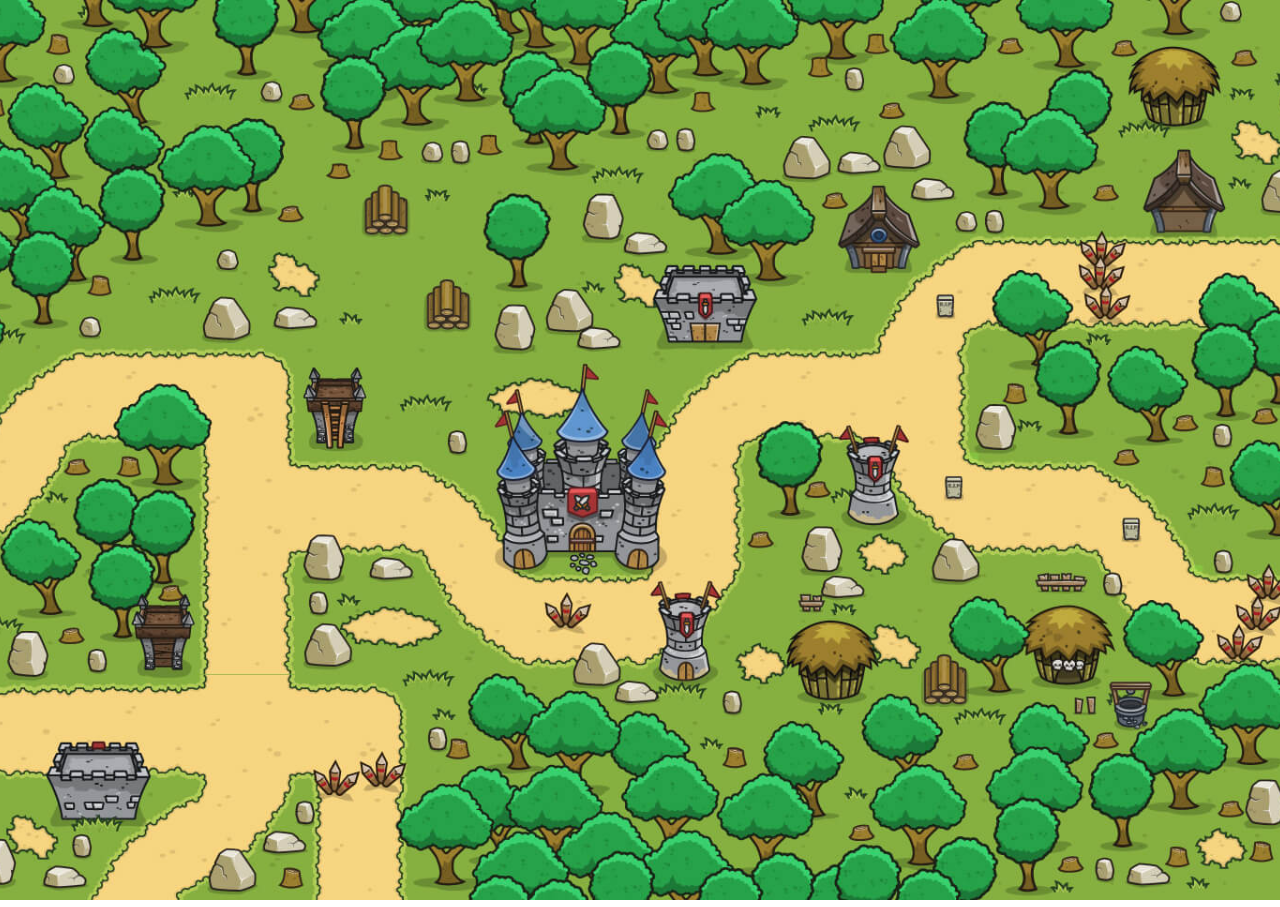
==== html/start.html @ 2d68b2d2 "make home title responsive" ====
<!DOCTYPE html>
<html lang="en">
  <head>
    <meta charset="UTF-8">
    <meta name="viewport" content="width=device-width, initial-scale=1.0">
    <meta http-equiv="X-UA-Compatible" content="ie=edge">

    <!-- title seen on the tab bar -->
    <title>Gold Miner</title>
    <!-- icon shown on tab bar -->
    <link rel="icon" href="favicon.png" type="image/x-icon" />

    <!-- bootstrap stylesheet -->
    <link rel="stylesheet" href="https://stackpath.bootstrapcdn.com/bootstrap/4.3.1/css/bootstrap.min.css" integrity="sha384-ggOyR0iXCbMQv3Xipma34MD+dH/1fQ784/j6cY/iJTQUOhcWr7x9JvoRxT2MZw1T" crossorigin="anonymous">
    <!-- personal stylesheet placed under bootstrap in case overwritting is necessary -->
    <link rel="stylesheet" href="../styles.css">
    
    <!-- bootstrap links -->
    <script src="https://code.jquery.com/jquery-3.3.1.slim.min.js" integrity="sha384-q8i/X+965DzO0rT7abK41JStQIAqVgRVzpbzo5smXKp4YfRvH+8abtTE1Pi6jizo" crossorigin="anonymous"></script>
    <script src="https://cdnjs.cloudflare.com/ajax/libs/popper.js/1.14.7/umd/popper.min.js" integrity="sha384-UO2eT0CpHqdSJQ6hJty5KVphtPhzWj9WO1clHTMGa3JDZwrnQq4sF86dIHNDz0W1" crossorigin="anonymous"></script>
    <script src="https://stackpath.bootstrapcdn.com/bootstrap/4.3.1/js/bootstrap.min.js" integrity="sha384-JjSmVgyd0p3pXB1rRibZUAYoIIy6OrQ6VrjIEaFf/nJGzIxFDsf4x0xIM+B07jRM" crossorigin="anonymous"></script>
      
  </head>
  
  <!-- body starts here -->
  <body>
    <div id="canvas-board" class="container-fluid">
      <canvas id="canvas-img" class="container-fluid" width="800" height="500"></canvas>
    </div>
  </body>
  
  <!-- script placed at the end of html page to avoid using window.onload -->
  <!-- <script type="text/javascript" src="../js/fog.js"></script> -->
  <script type="text/javascript" src="../js/sound.js"></script>
  <script type="text/javascript" src="../js/player.js"></script>
  <script type="text/javascript" src="../js/monster.js"></script>
  <script type="text/javascript" src="../js/money.js"></script>
  <script type="text/javascript" src="../js/obstacle.js"></script>
  <script type="text/javascript" src="../js/game.js"></script>
  <script type="text/javascript" src="../js/script.js"></script>

</html>
---- styles.css ----
.background-img {
  background-color: black;
  background-image: url("./images/background-desert.jpeg");
  background-position: center;
  background-repeat: no-repeat;
  /* cover - covers the entire container */
  background-size: cover;
  /* set the height of the background image to 100% of the available space */
  height: 100vh;
  width: 100vw;
  /* remove Boostrap container-fluid padding */
  padding: 0%;
  display: flex;
  /* center intems horizontally */
  justify-content: center;
  /* center items vertically */
  align-items: center;
  /* align the items inside of this parent class as a column from top to bottom */
  flex-direction: column;
}

.background-img > .start-btn {
  height: 7vh;
  font-size: 2vw;
}

.background-img > .home-title {
  font-family: fantasy;
  font-size: 8vw;
  font-weight: bold;
  /* remove default margin */
  margin-bottom: 0%;
}


#canvas-board {
  padding: 0%;
}

#canvas-img {
  background-image: url("./images/forest-terrain.jpg");
  background-position: center;
  background-repeat: no-repeat;
  background-size: cover;
  /* can also use 100%, depends on how it will working later  */
  height: 100vh;
  padding: 0%;
}
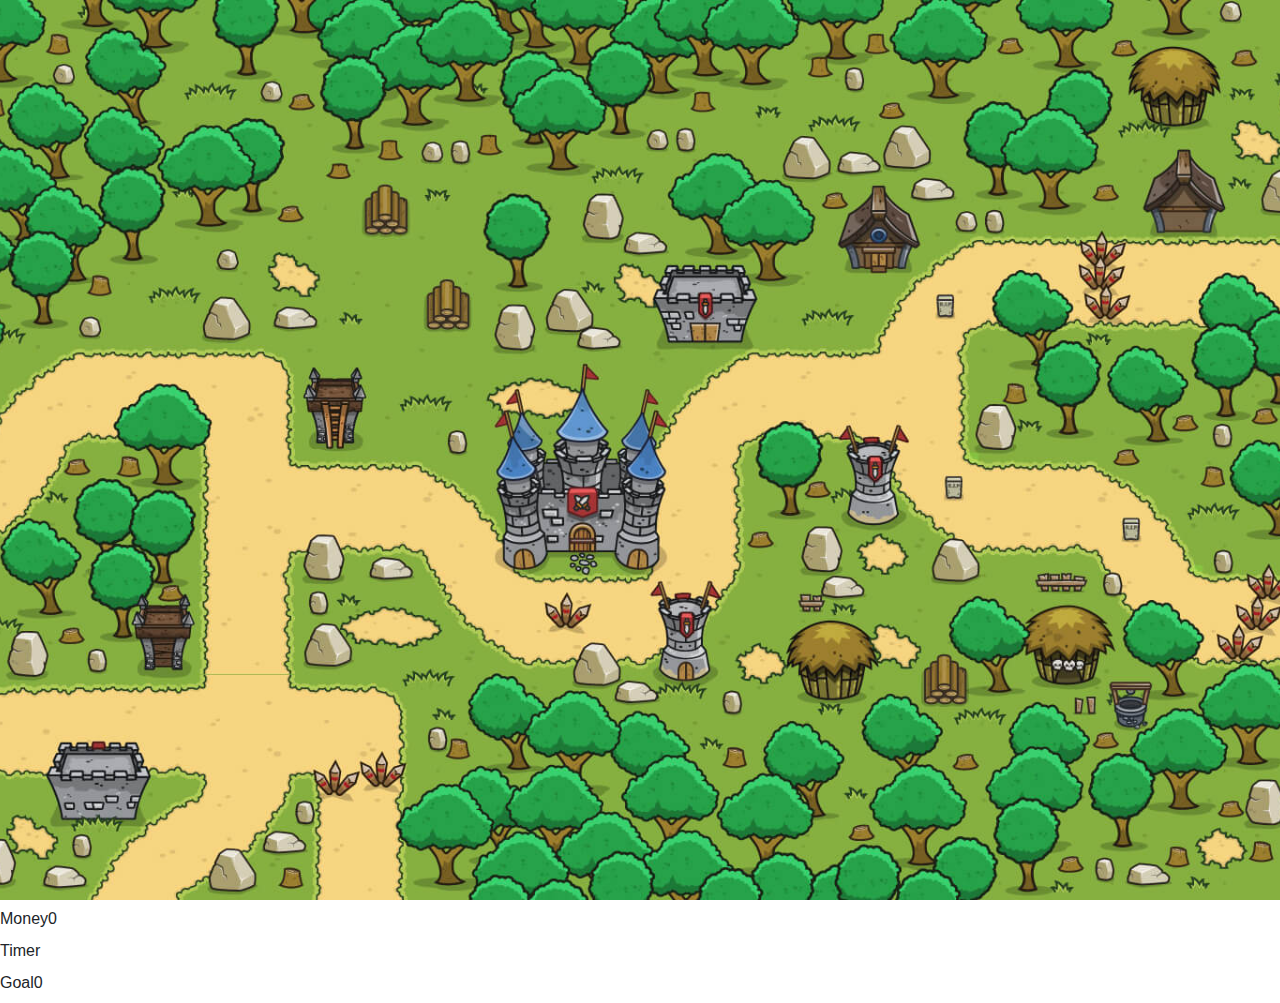
==== commit 0eb8ed86: "update game class" ====
--- a/html/start.html
+++ b/html/start.html
@@ -25,7 +25,21 @@
   <!-- body starts here -->
   <body>
     <div id="canvas-board" class="container-fluid">
+      <!-- map image -->
       <canvas id="canvas-img" class="container-fluid" width="800" height="500"></canvas>
+      <!-- scoreboard -->
+      <div class="score-board">
+        <div class="score">
+          <label>Money</label><span class="score-value">0</span>
+        </div>
+        <div class="timer">
+          <label>Timer</label> <span class="timer-value"></span>
+        </div>
+        <div class="goal">
+          <label>Goal</label><span class="goal-value">0</span>
+        </div>
+      </div>
+
     </div>
   </body>
   
--- a/styles.css
+++ b/styles.css
@@ -32,7 +32,6 @@
   margin-bottom: 0%;
 }
 
-
 #canvas-board {
   padding: 0%;
 }
@@ -42,7 +41,7 @@
   background-position: center;
   background-repeat: no-repeat;
   background-size: cover;
-  /* can also use 100%, depends on how it will working later  */
+  /* can also use 100%, depends on how it will working later, you can also try frames and use 100% when the broswer shrinks */
   height: 100vh;
   padding: 0%;
 }
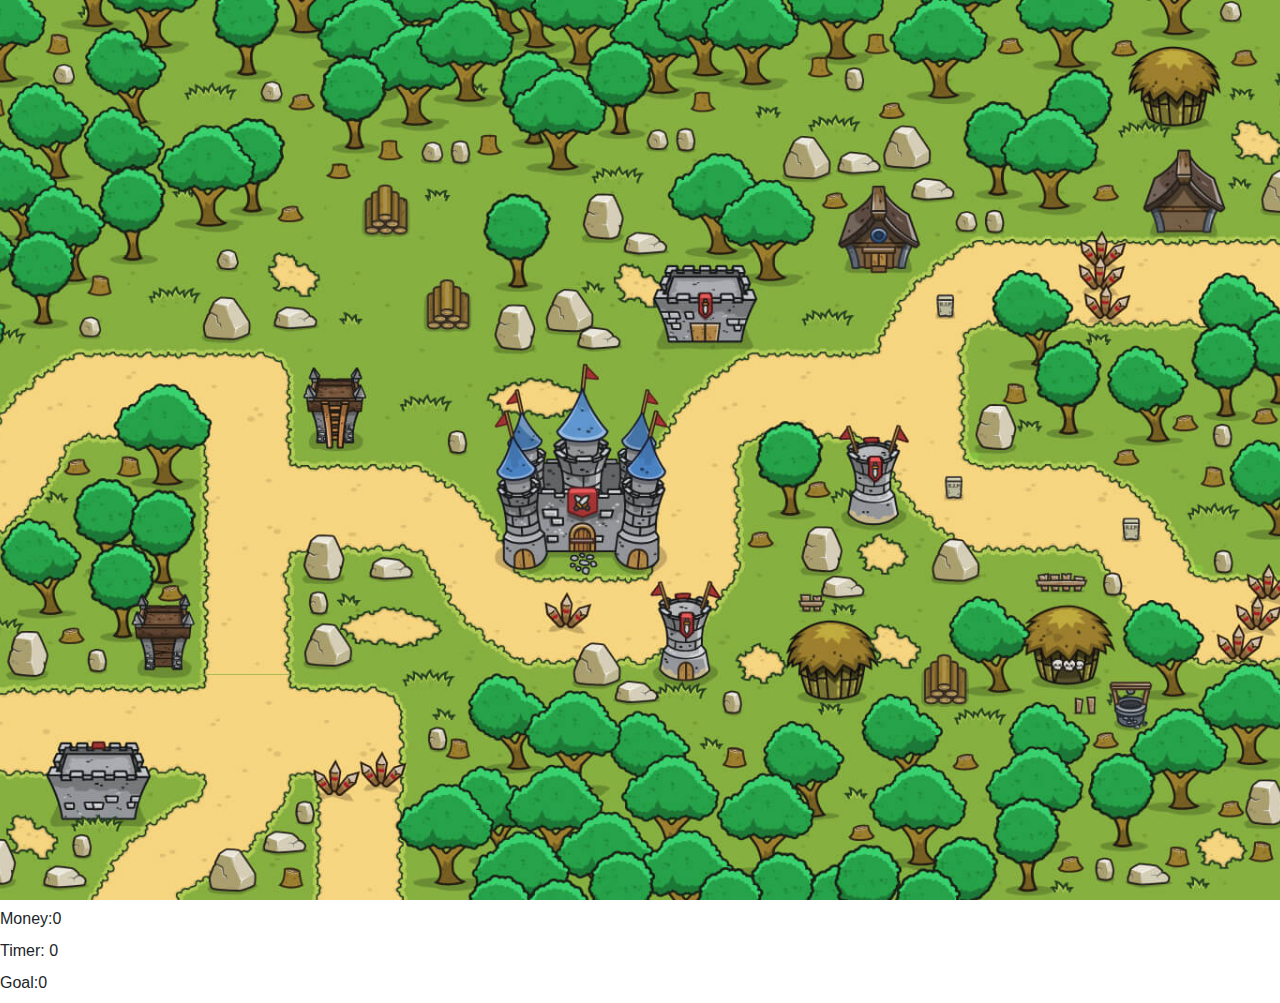
==== commit 7e2aa028: "fix favicon" ====
--- a/html/start.html
+++ b/html/start.html
@@ -8,7 +8,7 @@
     <!-- title seen on the tab bar -->
     <title>Gold Miner</title>
     <!-- icon shown on tab bar -->
-    <link rel="icon" href="favicon.png" type="image/x-icon" />
+    <link rel="icon" href="../images/favicon.png" type="image/x-icon" />
 
     <!-- bootstrap stylesheet -->
     <link rel="stylesheet" href="https://stackpath.bootstrapcdn.com/bootstrap/4.3.1/css/bootstrap.min.css" integrity="sha384-ggOyR0iXCbMQv3Xipma34MD+dH/1fQ784/j6cY/iJTQUOhcWr7x9JvoRxT2MZw1T" crossorigin="anonymous">
@@ -24,22 +24,22 @@
   
   <!-- body starts here -->
   <body>
+    <!-- canvas board starts here -->
     <div id="canvas-board" class="container-fluid">
-      <!-- map image -->
+      <!-- canvas image -->
       <canvas id="canvas-img" class="container-fluid" width="800" height="500"></canvas>
       <!-- scoreboard -->
       <div class="score-board">
         <div class="score">
-          <label>Money</label><span class="score-value">0</span>
+          <label>Money: </label><span class="score-value">0</span>
         </div>
         <div class="timer">
-          <label>Timer</label> <span class="timer-value"></span>
-        </div>
+            <label>Timer: </label> <span class="timer-value">0</span>
+          </div>
         <div class="goal">
-          <label>Goal</label><span class="goal-value">0</span>
+          <label>Goal: </label><span class="goal-value">0</span>
         </div>
       </div>
-
     </div>
   </body>
   
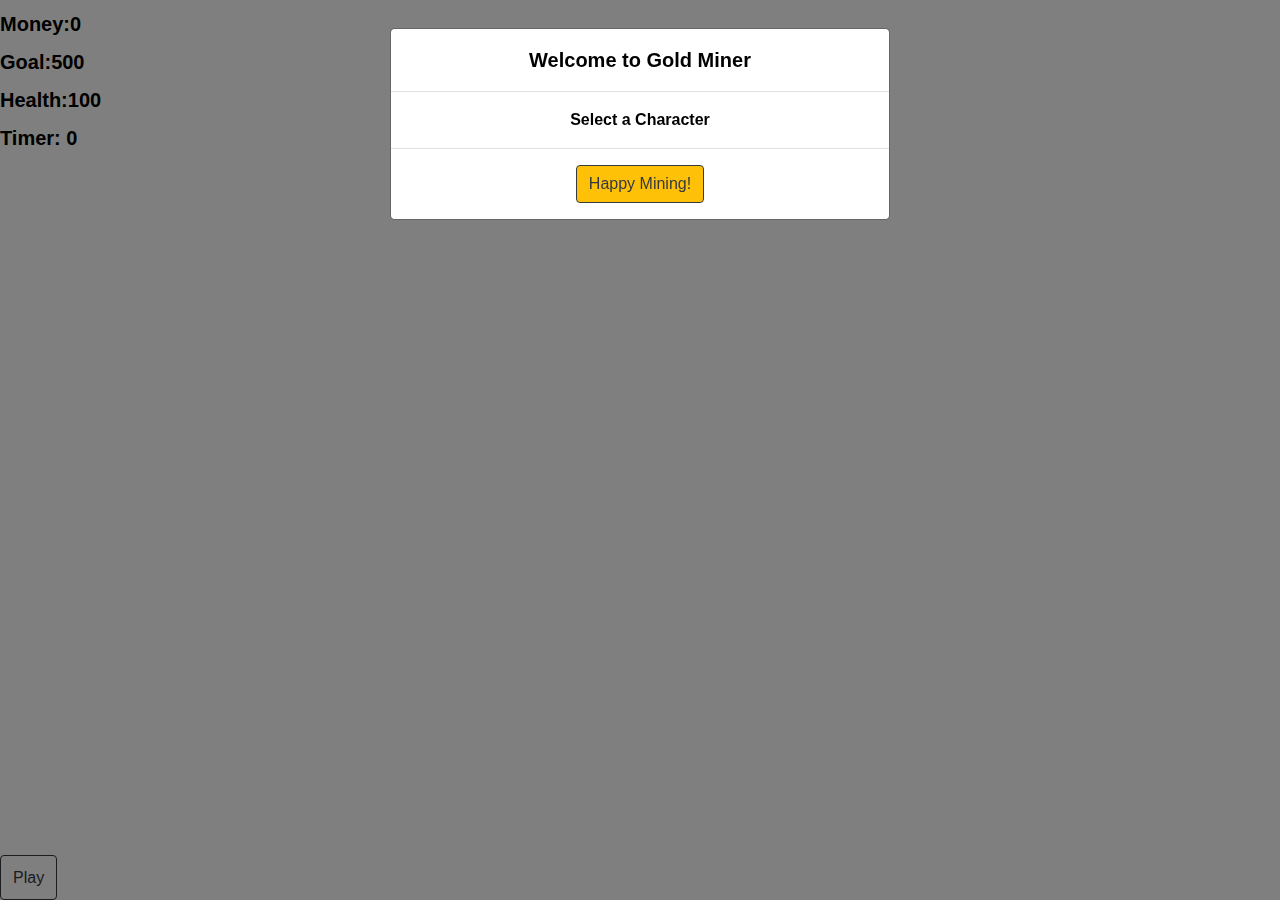
==== commit 9c413e34: "update home page" ====
--- a/html/start.html
+++ b/html/start.html
@@ -33,15 +33,44 @@
         <div class="score">
           <label>Money: </label><span class="score-value">0</span>
         </div>
-        <div class="timer">
-            <label>Timer: </label> <span class="timer-value">0</span>
-          </div>
         <div class="goal">
           <label>Goal: </label><span class="goal-value">0</span>
         </div>
+        <div class="health">
+            <label>Health: </label><span class="health-value">100</span>
+        </div>
+        <div class="timer">
+          <label>Timer: </label> <span class="timer-value">0</span>
+        </div>
+      </div>
+      <!-- play/pause button -->
+      <button type="button" class="pause-btn btn btn-outline-dark" onclick="playPauseGame()">Play</button>
+    </div>
+    
+    
+    <!-- Character Select Modal -->
+    <div class="modal fade" id="character-select" tabindex="-1" role="dialog" aria-labelledby="exampleModalLabel" aria-hidden="true">
+      <div class="modal-dialog" role="document">
+        <div class="modal-content">
+          <div class="modal-header character-select-modal">
+            <h5 class="modal-title character-select-modal">Welcome to Gold Miner</h5>
+            <!-- <button type="button" class="close" data-dismiss="modal" aria-label="Close"> -->
+              <!-- <span aria-hidden="true">&times;</span>
+            </button> -->
+          </div>
+          <div class="modal-body character-select-modal">
+            Select a Character
+          </div>
+          <div class="modal-footer character-select-modal">
+            <!-- <button type="button" class="btn btn-secondary" data-dismiss="modal">Close</button> -->
+            <button type="button" class="btn btn-warning btn-outline-dark" onclick="splayPauseGame()">Happy Mining!</button>
+          </div>
+        </div>
       </div>
     </div>
+      
   </body>
+
   
   <!-- script placed at the end of html page to avoid using window.onload -->
   <!-- <script type="text/javascript" src="../js/fog.js"></script> -->
--- a/styles.css
+++ b/styles.css
@@ -34,14 +34,56 @@
 
 #canvas-board {
   padding: 0%;
+  display: flex;
 }
 
 #canvas-img {
-  background-image: url("./images/forest-terrain.jpg");
+  background-image: url("./images/desert-terrain1.jpg");
   background-position: center;
-  background-repeat: no-repeat;
-  background-size: cover;
+  /* background-repeat: no-repeat; */
+  background-repeat: repeat;
+  background-size: auto;
   /* can also use 100%, depends on how it will working later, you can also try frames and use 100% when the broswer shrinks */
   height: 100vh;
   padding: 0%;
 }
+
+.score-board {
+  /* height: 10vh;
+  width: 100vw;  */
+  display:flex;
+  flex-direction: column;
+  /* justify-content: space-evenly; */
+  color:  black;
+  position: absolute;
+  top: 1%;
+  padding: 0%;
+}
+
+.score, .timer, .goal, .health {
+  font-size: 20px;
+  font-weight: bold;
+}
+
+.character-select-modal {
+  display: flex;
+  justify-content: space-evenly;
+  align-items: normal;
+  /* align-self: center; */
+  background-color: rgb(255, 255, 255);
+  color: rgb(0, 0, 0);
+  font-weight: bold;
+}
+
+.pause-btn {
+  height: 5vh;
+  position: absolute;
+  align-self: flex-end;
+}
+
+.progress-bar {
+  /* height: 20px; */
+  /* all: unset !important;
+  padding: 200px; */
+  /* color: black; */
+}